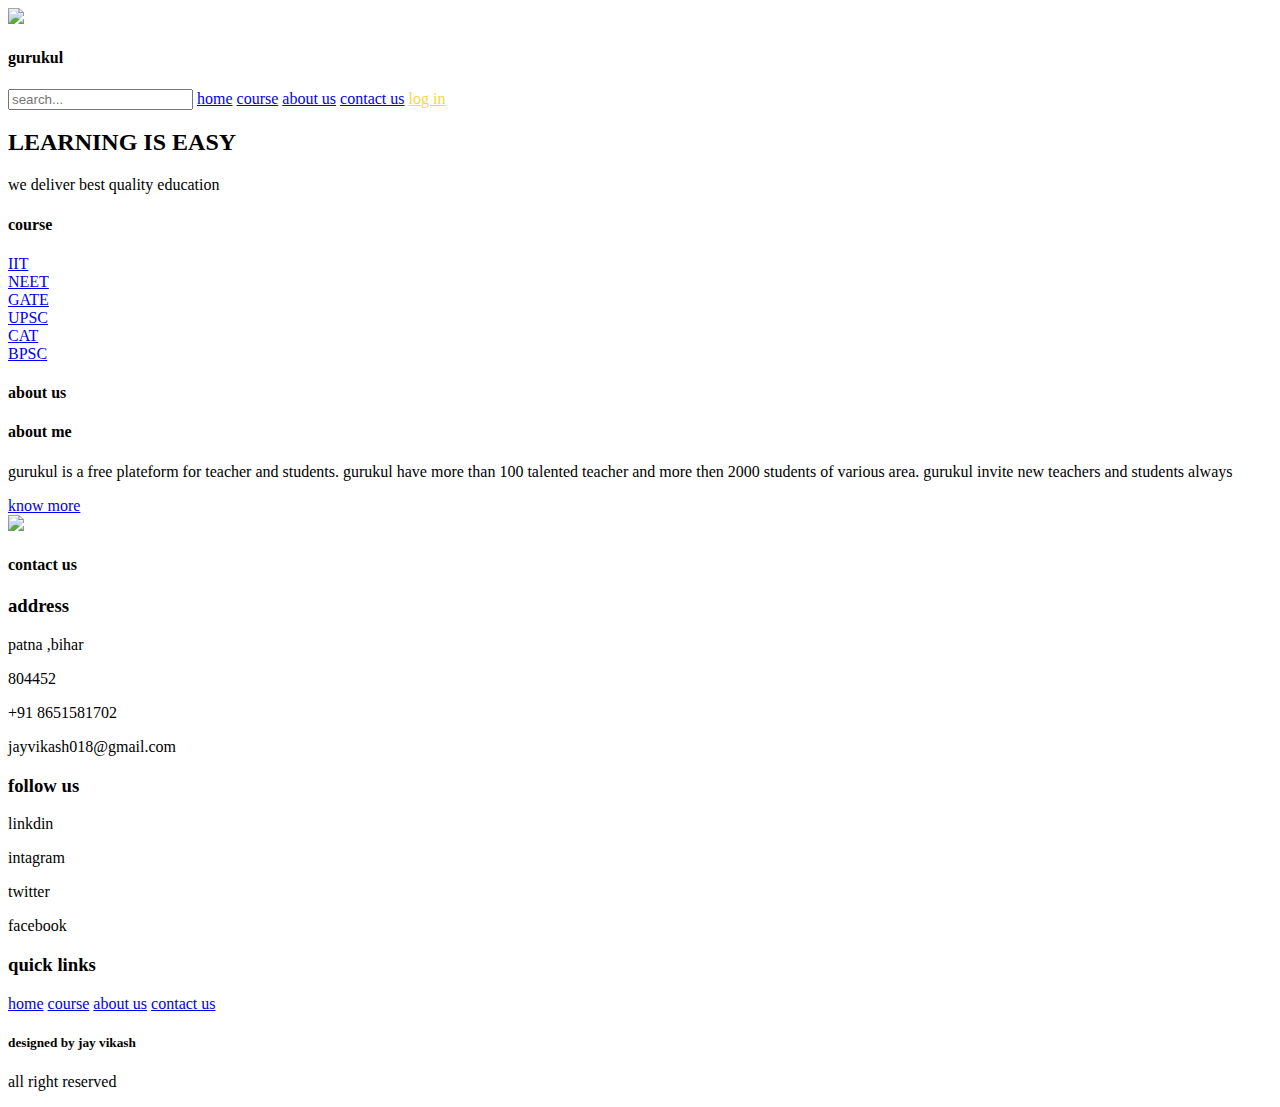
==== index.html @ 4cc66621 "SK1" ====
<!DOCTYPE html>
<html lang="en">
<head>
	<meta charset="utf-8">
	<meta http-equiv="X-UA-Compatible" content="IE=edge">
	<meta name="viewport" content="width=device-width, initial-scale=1.0">
	<link rel="stylesheet" type="text/css" href="style.css">
	<title>a new web</title>
	<link rel="preconnect" href="https://fonts.googleapis.com">
<link rel="preconnect" href="https://fonts.gstatic.com" crossorigin>
<link href="https://fonts.googleapis.com/css2?family=Ubuntu:wght@500&display=swap" rel="stylesheet">
</head>
<header>
	<div class="logo">
			<img src="image/logo.png">
			<h4>gurukul</h4>
		</div>

		<div class="navbar">
			<input type="text" name="search" placeholder="search...">
			<a href="#home">home</a>
			<a href="#course">course</a>
			<a href="#about us">about us</a>
			<a href="#contact us">contact us</a>
			<a href="form.html" style="color: #f5d742">log in</a>
		</div>
</header>

<body>

	<!--homie section starts-->
	<section class="home" id="home">
		<div class="conta">
			<h2>LEARNING IS EASY</h2>
			<p>we deliver best quality education</p>
		</div>
	</section>
    <!--home section ends-->

    <!--course section starts-->

    <section class="course" id="course">
    	<h4 class="heading">course</h4>
    	<div class="container">
    		<div class="btn"><a href="#">IIT</a></div>
    		<div class="btn"><a href="#">NEET</a></div>
    		<div class="btn"><a href="#">GATE</a></div>
    		<div class="btn"><a href="#">UPSC</a></div>
    		<div class="btn"><a href="#">CAT</a></div>
    		<div class="btn"><a href="#">BPSC</a></div>

    	</div>
    </section>
    <!--course section ends-->

    <!--about us section starts-->

    <section class="about us" id="about us">
    	<h4 class="heading">about us</h4>
    	<div class="box">
    		<div class="content">
    			<h4>about me</h4>
    			<p>gurukul is a free plateform for teacher and students. gurukul have more than 100 talented teacher and more then 2000 students of various area. gurukul invite new teachers and students always</p>
    			<div class="btn"><a href="#">know more</a></div>
    		</div>
    		<div class="pic">
    			<img src="image/about.jpg">
    		</div>
    	</div>
    </section>
    <!--about us section ends-->

    <!--contact us section starts-->

    <section class="contact" id="contact us">
    	<h4 class="heading">contact us</h4>
    	<div class="box">
    		<div class="cards">
    			<h3>address</h3>
    			
    			<p>patna ,bihar</p>
    			<p>804452</p>
    			<p>+91 8651581702</p>
    			<p>jayvikash018@gmail.com</p>
    		</div>
    		<div class="cards">
    			<h3>follow us</h3>
    			<p>linkdin</p>
    			<p>intagram</p>
    			<p>twitter</p>
    			<p>facebook</p>
    		</div>
    		<div class="card">
    			<h3>quick links</h3>
    			<a href="#home">home</a>
			    <a href="#course">course</a>
			    <a href="#about us">about us</a>
			    <a href="#contact us">contact us</a>
    		</div>
    	</div>
    </section>
    <!--contact us section ends-->

    <!--footer section starts-->

    <section class="footer">
    	<div class="foot">
    		<h5>designed by jay vikash </h5>
    		<p>all right reserved </p>
    	</div>
    </section>
    <!--footer section ends-->
</body>
</html>
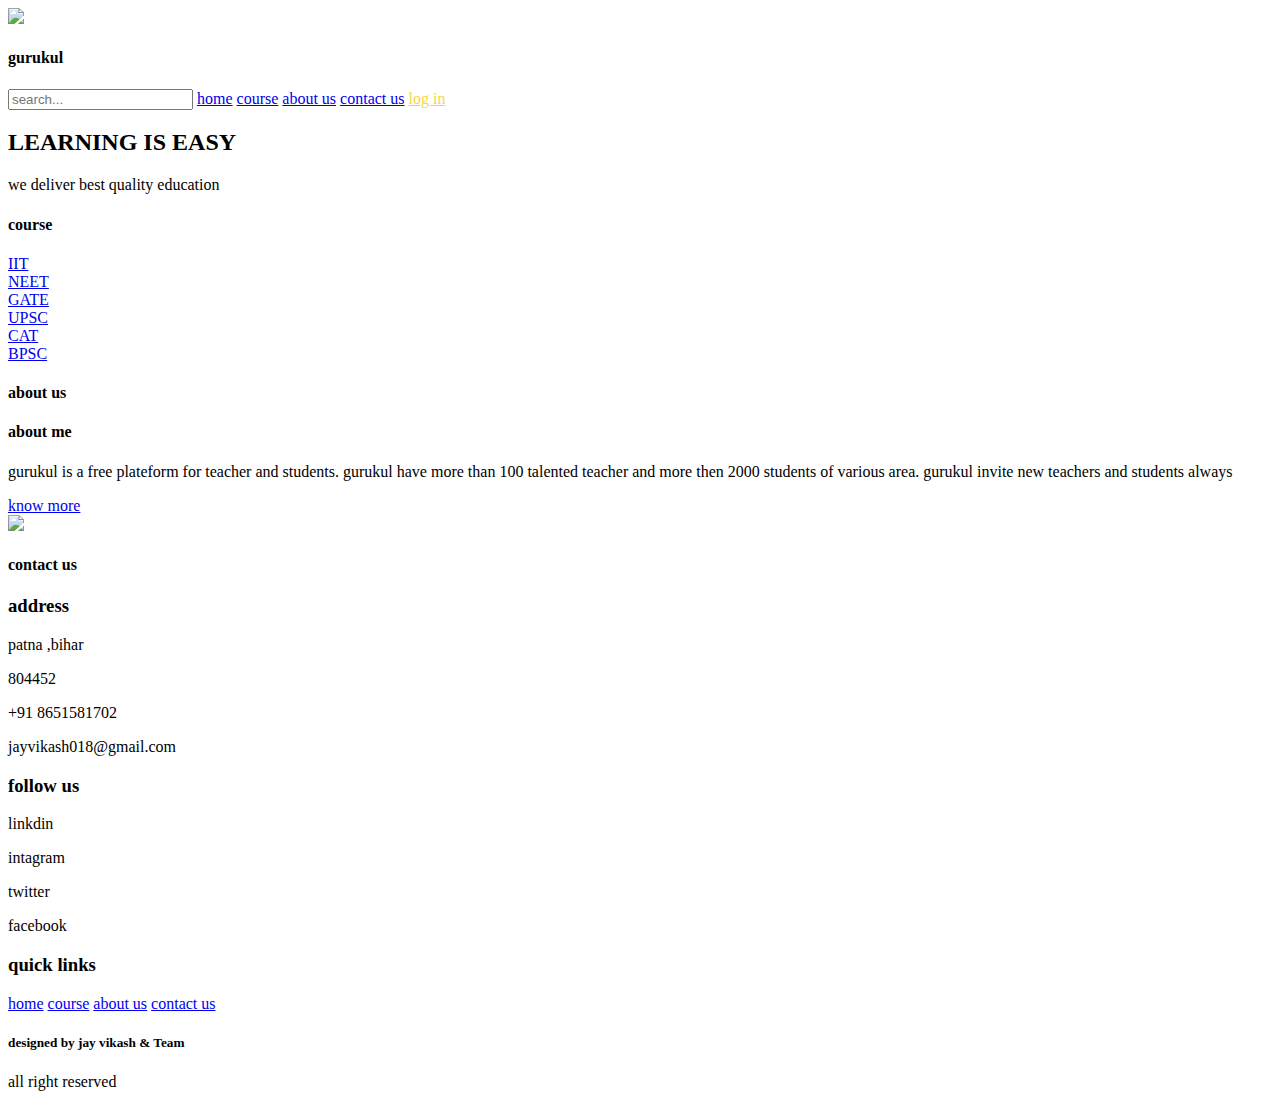
==== commit d1cf60de: "SK2" ====
--- a/index.html
+++ b/index.html
@@ -105,7 +105,7 @@
 
     <section class="footer">
     	<div class="foot">
-    		<h5>designed by jay vikash </h5>
+    		<h5>designed by jay vikash & Team </h5>
     		<p>all right reserved </p>
     	</div>
     </section>
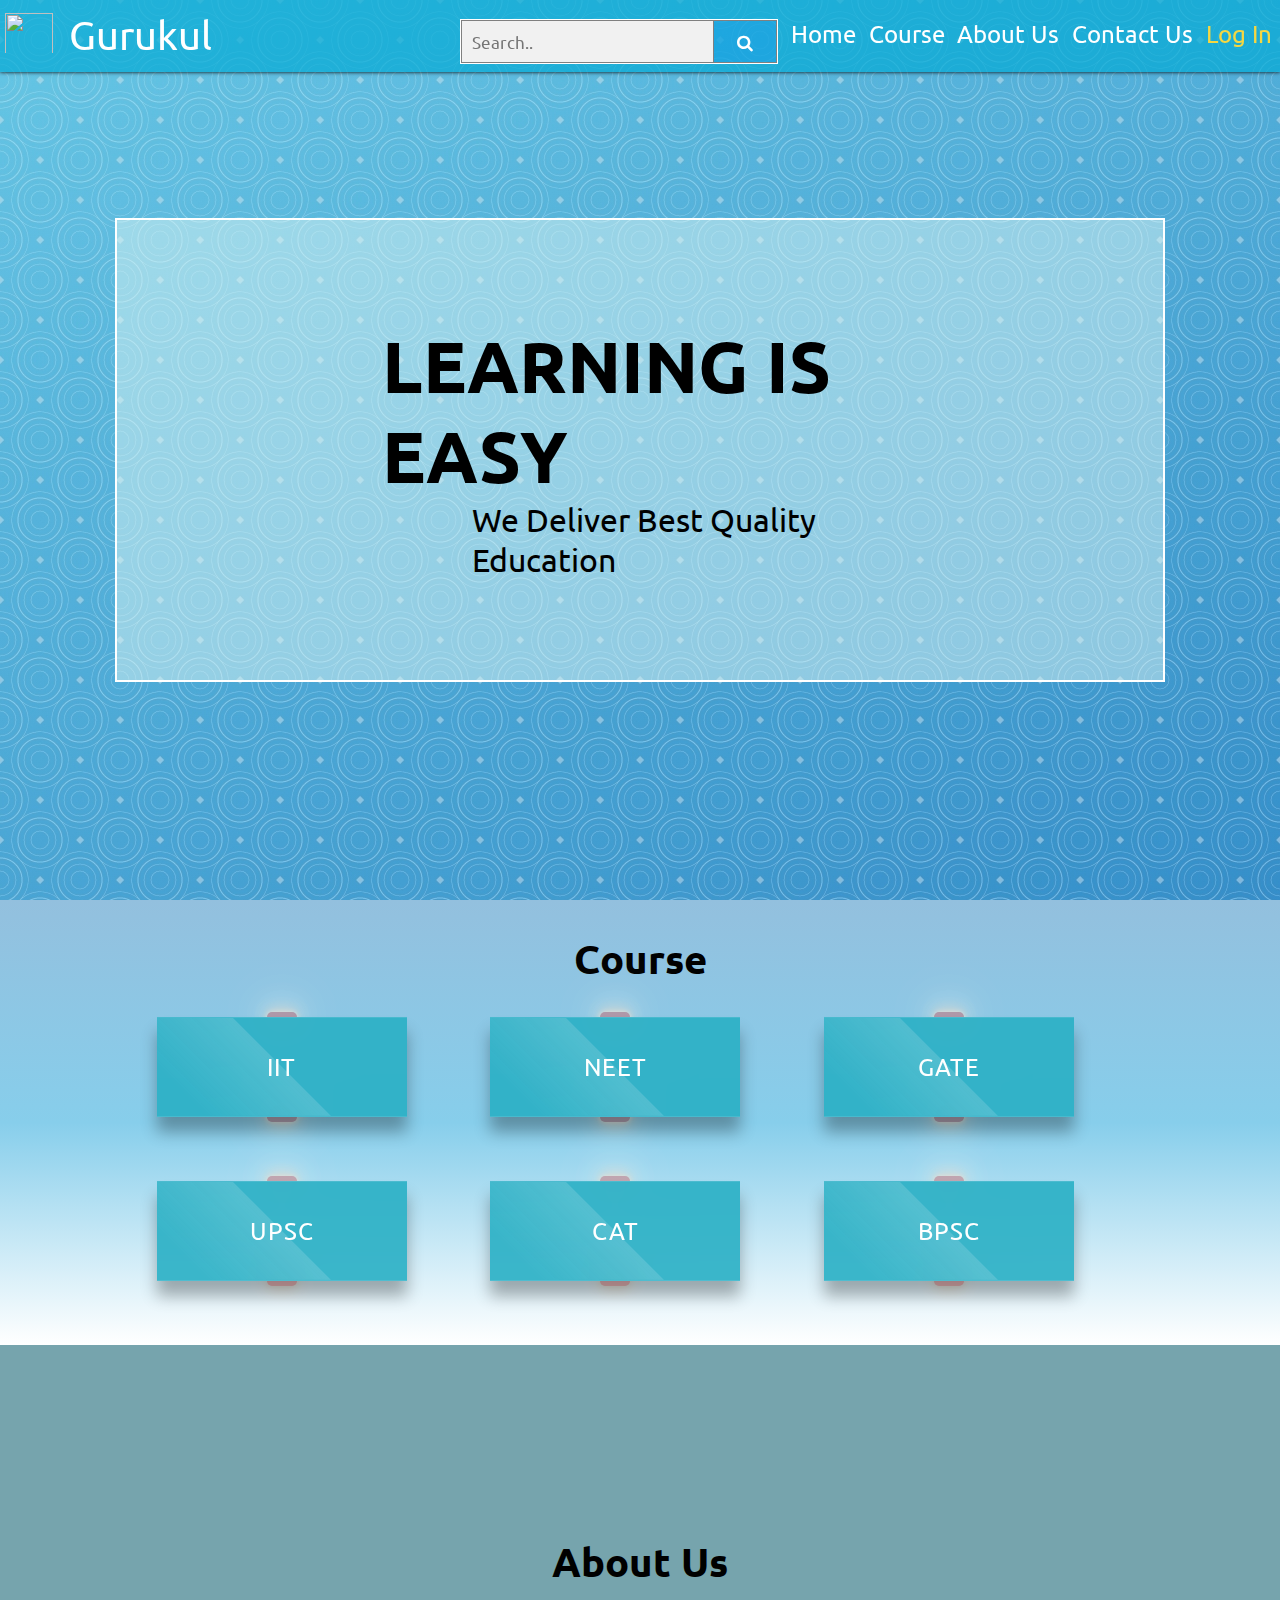
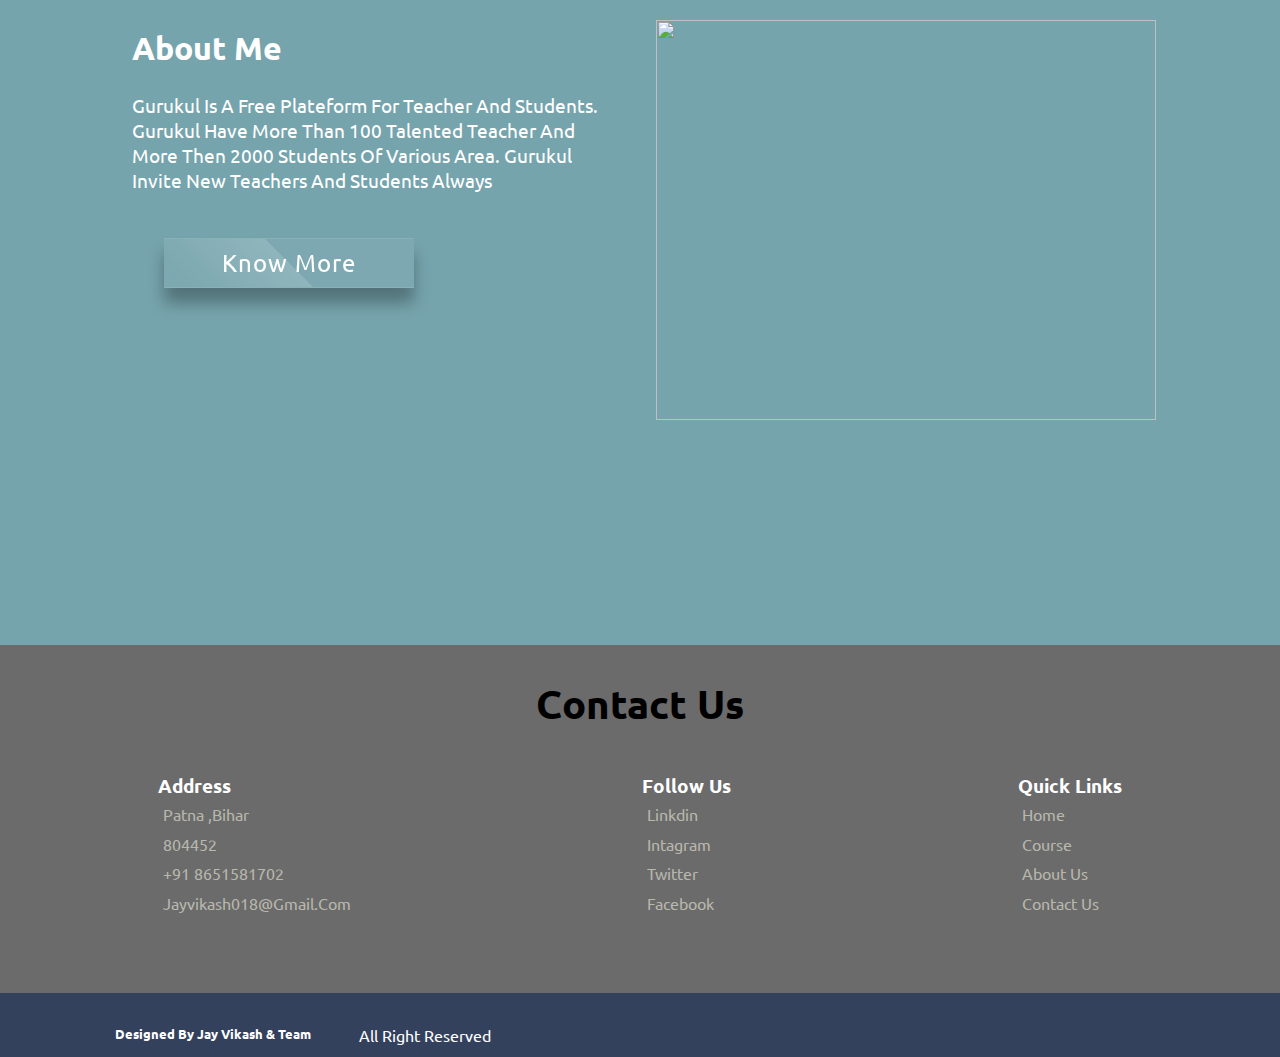
==== commit a76713bc: "SK3 Changed color gradient and layout and added searchbar" ====
--- a/index.html
+++ b/index.html
@@ -7,17 +7,29 @@
 	<link rel="stylesheet" type="text/css" href="style.css">
 	<title>a new web</title>
 	<link rel="preconnect" href="https://fonts.googleapis.com">
-<link rel="preconnect" href="https://fonts.gstatic.com" crossorigin>
-<link href="https://fonts.googleapis.com/css2?family=Ubuntu:wght@500&display=swap" rel="stylesheet">
+	<link rel="preconnect" href="https://fonts.gstatic.com" crossorigin>
+	<link rel="preconnect" href="https://fonts.googleapis.com">
+	<link rel="preconnect" href="https://fonts.gstatic.com" crossorigin>
+	<link rel="preconnect" href="https://fonts.googleapis.com">
+	<link rel="preconnect" href="https://fonts.gstatic.com" crossorigin>
+	<link rel="preconnect" href="https://fonts.googleapis.com">
+	<link rel="preconnect" href="https://fonts.gstatic.com" crossorigin>
+	<link href="https://fonts.googleapis.com/css2?family=Open+Sans:wght@300;400&family=PT+Sans+Caption&family=Proza+Libre&display=swap" rel="stylesheet">
+	<link href="https://fonts.googleapis.com/css2?family=Ubuntu:wght@500&display=swap" rel="stylesheet">
+	<link rel="stylesheet" href="https://cdnjs.cloudflare.com/ajax/libs/font-awesome/4.7.0/css/font-awesome.min.css">
 </head>
 <header>
 	<div class="logo">
 			<img src="image/logo.png">
-			<h4>gurukul</h4>
+			<h4>Gurukul</h4>
 		</div>
 
 		<div class="navbar">
-			<input type="text" name="search" placeholder="search...">
+			<!-- <input type="text" name="search" placeholder="search..."> -->
+			<form class="example" action="action_page.php">
+				<input type="text" placeholder="Search.." name="search">
+				<button type="submit"><i class="fa fa-search"></i></button>
+			</form>
 			<a href="#home">home</a>
 			<a href="#course">course</a>
 			<a href="#about us">about us</a>
--- a/style.css
+++ b/style.css
@@ -0,0 +1,488 @@
+@import url("https://fonts.googleapis.com/css2?family=Poppins:wght@400;500;600;700;800;900&family=Roboto:wght@400;500;700&display=swap");
+
+* {
+	margin: 0;
+	padding: 0;
+	box-sizing: border-box;
+	font-family: "Roboto", sans-serif;
+}
+
+*{
+  font-family: 'Ubuntu', sans-serif;
+  margin:0; padding:0;
+  box-sizing: border-box;
+  text-transform: capitalize;
+  outline: none; border:none;
+  text-decoration: none;
+  transition: all .2s linear;
+}
+
+.btn {
+	position: relative;
+	top: 0;
+	left: 0;
+	width: 250px;
+	height: 50px;
+	margin: 2rem;
+	display: flex;
+	justify-content: center;
+	align-items: center;
+}
+
+.btn a {
+	position: absolute;
+	top: 0;
+	left: 0;
+	width: 100%;
+	height: 100%;
+	display: flex;
+	justify-content: center;
+	align-items: center;
+	background: rgba(255, 255, 255, 0.05);
+	box-shadow: 0 15px 15px rgba(0, 0, 0, 0.3);
+	border-bottom: 1px solid rgba(255, 255, 255, 0.1);
+	border-top: 1px solid rgba(255, 255, 255, 0.1);
+	border-radius: 0px;
+	padding: 10px;
+	letter-spacing: 1px;
+	text-decoration: none;
+	overflow: hidden;
+	color: #fff;
+	font-size: 1.5rem;
+	font-weight: 400px;
+	z-index: 1;
+	transition: 0.5s;
+	backdrop-filter: blur(15px);
+}
+
+.btn:hover a {
+	letter-spacing: 3px;
+}
+
+.btn a::before {
+	content: "";
+	position: absolute;
+	top: 0;
+	left: 0;
+	width: 50%;
+	height: 100%;
+	background: linear-gradient(to left, rgba(255, 255, 255, 0.15), transparent);
+	transform: skewX(45deg) translate(0);
+	transition: 0.5s;
+	filter: blur(0px);
+}
+.btn:hover a::before {
+	transform: skewX(45deg) translate(200px);
+}
+
+html{
+ 
+  overflow-x: hidden;
+  scroll-padding-top: 2rem;
+  scroll-behavior: smooth;
+}
+
+*::selection{
+	background: linear-gradient(to right, red , yellow);
+}
+
+header{
+	font-family: 'Open Sans', sans-serif;
+	/* text-transform: capitalize; */
+	text-decoration: none;
+	width: 100%;
+	position: fixed;
+	z-index: 999;
+	display: flex;
+	justify-content: space-between;
+	/* background: linear-gradient(to bottom, #5d326c, #350048); */
+	background-color:rgb(4, 170, 212, 0.7) ;
+	/* border-bottom: 2px solid #2db2ff; */
+	box-shadow: 0px 0px 4px 0px ;
+}
+
+section{
+  padding:2rem 9%;
+}
+
+.heading{
+	font-size: 2.5rem;
+	text-align: center;
+	/* font-weight: bold; */
+
+}
+
+.logo{
+	padding: .3rem;
+	display: flex;
+	justify-content: space-between;
+	gap:1rem;
+}
+
+.logo img{
+	width: 3rem;
+	height: 3rem;
+	padding-top: 8px;
+}
+
+.logo h4{
+	font-size: 2.5rem;
+	font-weight: 400;
+	color: #fff;
+	padding-top: 6px;
+}
+
+.navbar{
+	padding: .5rem;
+	font-size: 1rem;
+    padding-top: 1.2rem;
+	display: flex;
+}
+
+/* .navbar input[type=text]{
+	text-align: left;
+	font-size: 1.2rem;
+	border-radius: 4px; 
+	padding: 10px;
+} */
+
+form{
+	margin-top: 2px 0px 2px 50px;
+	border : 1px solid white;
+}
+
+form.example input[type=text] {
+	padding: 10px;
+	font-size: 17px;
+	border: 1px solid grey;
+	float: left;
+	width: 80%;
+	background: #f1f1f1;
+  }
+  
+  /* Style the submit button */
+  form.example button {
+	float: left;
+	width: 20%;
+	padding: 10px;
+	background: rgb(33, 150, 243, 0.3);
+	color: white;
+	font-size: 17px;
+	border: 1px solid grey;
+	border-left: none; /* Prevent double borders */
+	cursor: pointer;
+  }
+  
+  form.example button:hover {
+	background: #0b7dda;
+  }
+  
+  /* Clear floats */
+  form.example::after {
+	content: "";
+	clear: both;
+	display: table;
+  }
+.navbar a{
+	color: #fff;
+	font-size: 1.5rem;
+	/* font-weight: 500; */
+	align-items: center;
+	padding-left: .8rem;
+}
+
+.home{
+  min-height: 100vh;
+  /* background-image: linear-gradient(to top, #fdfdfd, #56c7f8, #0ec4d8, #77d6e3, #e8eff2); */
+  /* background-image: linear-gradient( white , rgb(143, 190, 231) ,rgb(59, 147, 224)
+  ); */
+  background-image: url("/image/back.jpg");
+  display: flex;
+  align-items: center;
+  justify-content: center;
+  flex-flow: column;
+  position: relative;
+  z-index: 0;
+}
+
+.home .conta{
+	font-family: 'Ubuntu', sans-serif;;
+	padding : 100px 265px 100px 265px;
+	border: 2px solid white;
+	background-color: rgba(220, 246, 244, 0.5);
+}
+
+.home .conta h2{
+	font-size: 4.5rem;
+	/* font-weight: bold; */
+}
+
+.home .conta p{
+	font-size: 2rem;
+	/* font-weight: 400; */
+	padding-left: 10vh;
+}
+
+.course{
+	width: 100%;
+	position: relative;
+	justify-content: center;
+	align-items: center;
+	/* background: linear-gradient(to bottom, #2a3335, #515a5f); */
+	background-image: linear-gradient(rgb(75, 150, 200, 0.6),skyblue, rgb(255, 255, 255,0.7))
+}
+
+.container {
+	width: 1000px;
+	display: flex;
+	flex-wrap: wrap;
+	justify-content: space-around;
+}
+
+.container .btn {
+	position: relative;
+	top: 0;
+	left: 0;
+	width: 250px;
+	height: 100px;
+	margin: 2rem;
+	display: flex;
+	justify-content: center;
+	align-items: center;
+}
+
+.container .btn a {
+	position: absolute;
+	top: 0;
+	left: 0;
+	width: 100%;
+	height: 100%;
+	display: flex;
+	justify-content: center;
+	align-items: center;
+	background: rgba(41, 175, 196, 0.9);
+	box-shadow: 0 15px 15px rgba(0, 0, 0, 0.3);
+	border-bottom: 1px solid rgba(255, 255, 255, 0.1);
+	border-top: 1px solid rgba(255, 255, 255, 0.1);
+	border-radius: 0px;
+	padding: 10px;
+	letter-spacing: 1px;
+	text-decoration: none;
+	overflow: hidden;
+	color: #fff;
+	font-size: 1.5rem;
+	font-weight: 400px;
+	z-index: 1;
+	transition: 0.5s;
+	backdrop-filter: blur(15px);
+}
+
+.container .btn:hover a {
+	letter-spacing: 3px;
+}
+
+.container .btn a::before {
+	content: "";
+	position: absolute;
+	top: 0;
+	left: 0;
+	width: 50%;
+	height: 100%;
+	background: linear-gradient(to left, rgba(255, 255, 255, 0.15), transparent);
+	transform: skewX(45deg) translate(0);
+	transition: 0.5s;
+	filter: blur(0px);
+}
+.container .btn:hover a::before {
+	transform: skewX(45deg) translate(200px);
+}
+
+.container .btn::before {
+	content: "";
+	position: absolute;
+	left: 50%;
+	transform: translatex(-50%);
+	bottom: -5px;
+	width: 30px;
+	height: 10px;
+	background: rgb(174, 135, 29);
+	border-radius: 10px;
+	transition: 0.5s;
+	transition-delay: 0.5;
+}
+
+.container .btn:hover::before /*lightup button*/ {
+	bottom: 0;
+	height: 50%;
+	width: 80%;
+	border-radius: 30px;
+}
+
+.container .btn::after {
+	content: "";
+	position: absolute;
+	left: 50%;
+	transform: translatex(-50%);
+	top: -5px;
+	width: 30px;
+	height: 10px;
+	background: rgb(255, 153, 0);
+	border-radius: 10px;
+	transition: 0.5s;
+	transition-delay: 0.5;
+}
+
+.container .btn:hover::after /*lightup button*/ {
+	top: 0;
+	height: 50%;
+	width: 80%;
+	border-radius: 30px;
+}
+
+.container .btn:nth-child(1)::before, /*chnage 1*/
+.container .btn:nth-child(1)::after {
+	background: rgba(255, 42, 31, 0.3);
+	box-shadow: 0 0 5px #e6dfd6, 0 0 15px #e6d7bf, 0 0 30px #f9f7f5,
+		0 0 60px #f7f7f6;
+}
+.container .btn:nth-child(2)::before, /* 2*/
+.container .btn:nth-child(2)::after {
+	background: rgba(255, 42, 31, 0.3);
+	box-shadow: 0 0 5px #e6dfd6, 0 0 15px #e6d7bf, 0 0 30px #f9f7f5,
+		0 0 60px #f7f7f6;
+}
+.container .btn:nth-child(3)::before, /* 3*/
+.container .btn:nth-child(3)::after {
+	background: rgba(255, 42, 31, 0.3);
+	box-shadow: 0 0 5px #e6dfd6, 0 0 15px #e6d7bf, 0 0 30px #f9f7f5,
+		0 0 60px #f7f7f6;
+}
+.container .btn:nth-child(4)::before, /*chnage 4*/
+.container .btn:nth-child(4)::after {
+	background: rgba(255, 42, 31, 0.3);
+	box-shadow: 0 0 5px #e6dfd6, 0 0 15px #e6d7bf, 0 0 30px #f9f7f5,
+		0 0 60px #f7f7f6;
+}
+
+.container .btn:nth-child(5)::before, /* 5*/
+.container .btn:nth-child(5)::after {
+	background: rgba(255, 42, 31, 0.3);
+	box-shadow: 0 0 5px #e6dfd6, 0 0 15px #e6d7bf, 0 0 30px #f9f7f5,
+		0 0 60px #f7f7f6;
+}
+
+.container .btn:nth-child(6)::before, /* 6*/
+.container .btn:nth-child(6)::after {
+	background: rgba(255, 42, 31, 0.3);
+	box-shadow: 0 0 5px #e6dfd6, 0 0 15px #e6d7bf, 0 0 30px #f9f7f5,
+		0 0 60px #f7f7f6;
+}
+
+.about{
+	min-height: 100vh;
+	/*background: linear-gradient(to right, red , yellow);;*/
+	/* background-image: radial-gradient(circle, #051937, #004d7a, #008793, #00bf72, #a8eb12); */
+	background-color: rgba(26, 104, 118, 0.6);
+	display: flex;
+    align-items: center;
+    justify-content: center;
+    flex-flow: column;
+    position: relative;
+    z-index: 0;
+}
+
+.about  .box{
+	display: flex;
+	justify-content: space-between;
+    padding: 2rem;
+    gap:2rem;
+}
+
+.about  .box .content{
+	/*background-image: linear-gradient(to top, #9f1540, #c6432c, #d87a00, #d0b300, #a8eb12);;*/
+	width: 500px;
+	height: 400px;
+	padding: .5rem;
+}
+
+.about  .box .content h4{
+	font-size: 2rem;
+	color: #fff;
+	padding-bottom: 1.5rem;
+	font-weight: 600;
+}
+
+.about  .box .content p{
+	font-size: 1.2rem;
+	color: #fff;
+	padding-bottom: .8rem;
+}
+
+.about  .box .pic img{
+	width: 500px;
+	height: 400px;
+}
+
+.contact{
+	
+	/* background-image: linear-gradient(to top, #0d0b0c, #432a2c, #784c3c, #9f7b45, #aeb35a); */
+	background-color: rgba(9, 9, 9, 0.6);
+	display: flex;
+    justify-content: center;
+    flex-flow: column;
+    position: relative;
+    z-index: 0;
+}
+
+.contact .box{
+	display: flex;
+	justify-content: space-between;
+	padding: 1.5rem;
+}
+
+.contact .box .cards{
+	color: #fff;
+	padding: 1.2rem;
+}
+
+.contact .box .cards p{
+	color:#b8b8ad;
+	padding: .3rem;
+}
+
+.contact .box .cards p:hover{
+	color: #fff;
+}
+
+
+.contact .box .card{
+	color: #fff;
+	display: flex;
+	flex-flow: column;
+	padding: 1.2rem;
+}
+
+.contact .box .card a{
+	color: #b8b8ad;
+	padding: .3rem;
+}
+
+.contact .box .card a:hover{
+	letter-spacing: .1rem;
+	color: #fff;
+}
+
+.footer{
+	background-color: rgba(1, 18, 53, 0.8);
+	height: 1rem;
+	
+	
+}
+
+.footer .foot{
+	color: #ffffff;
+	display: flex;
+	gap:3rem;
+	text-align: center;
+}
+
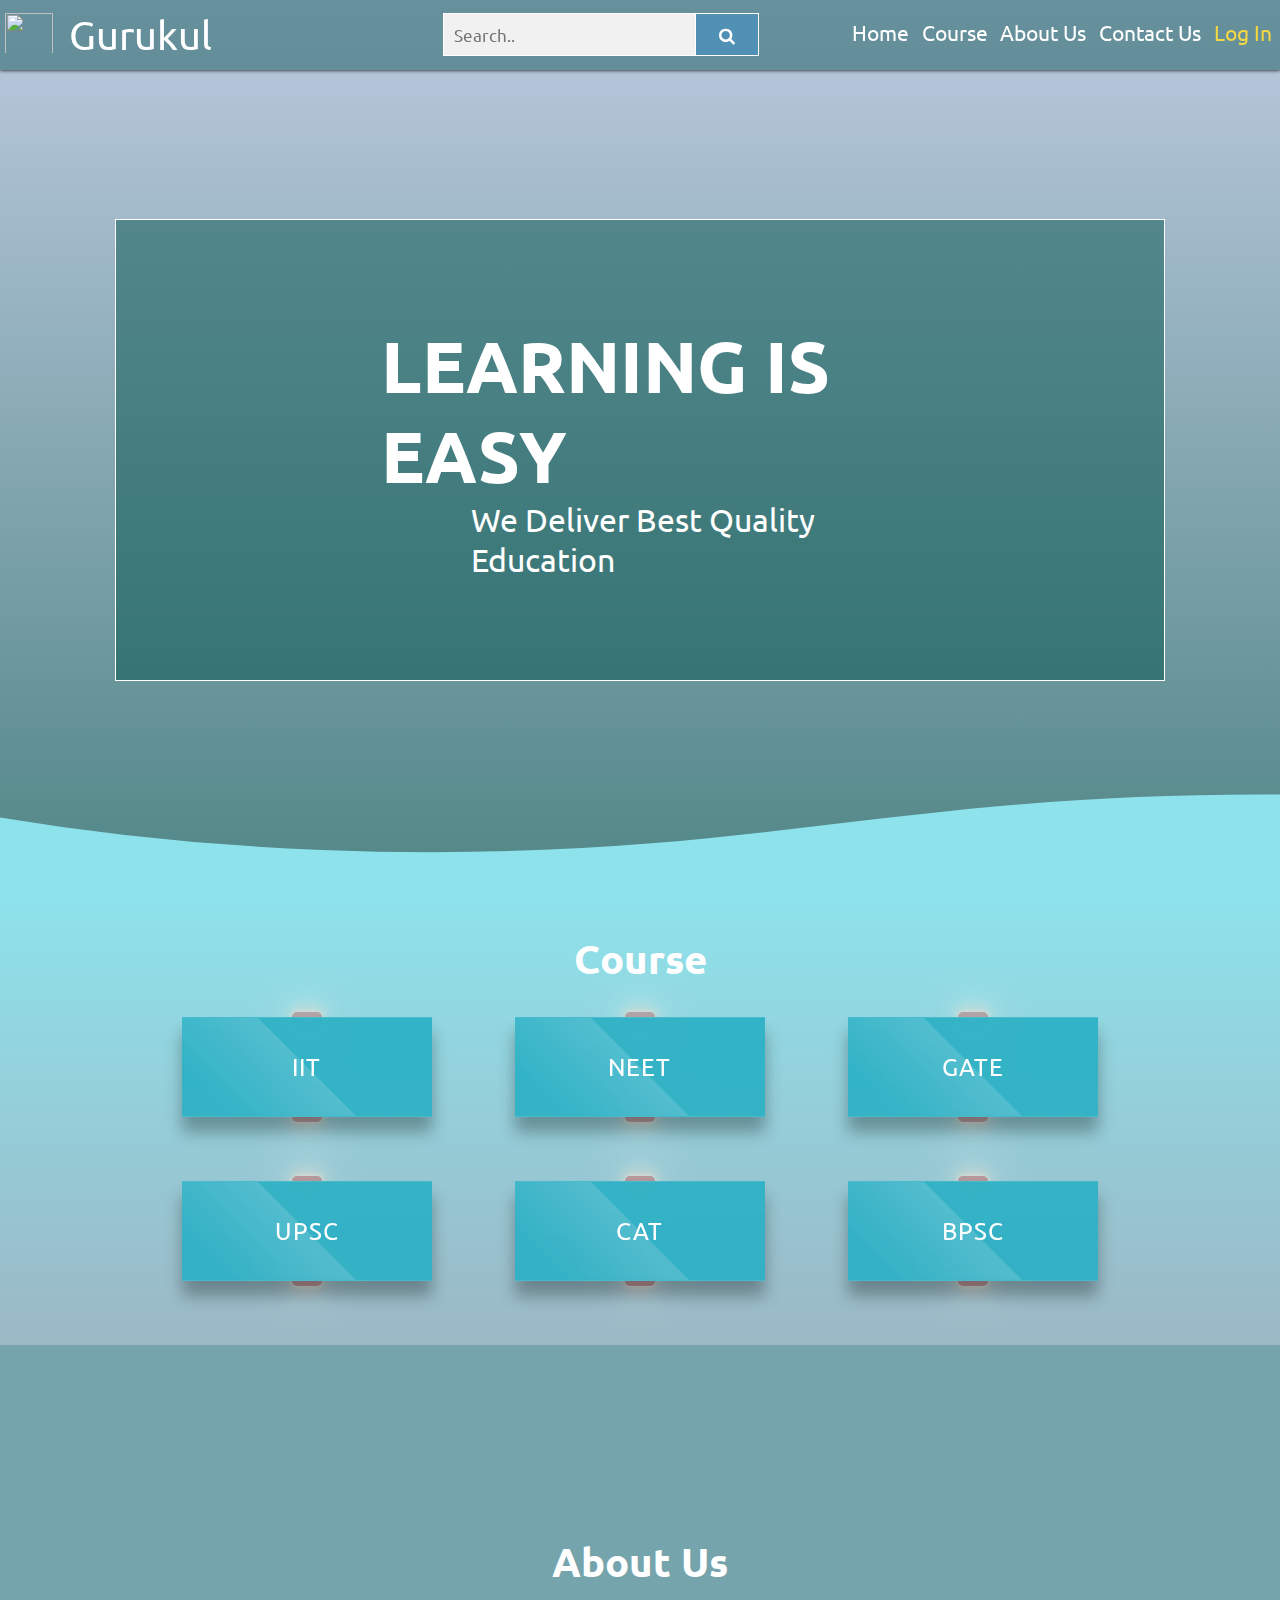
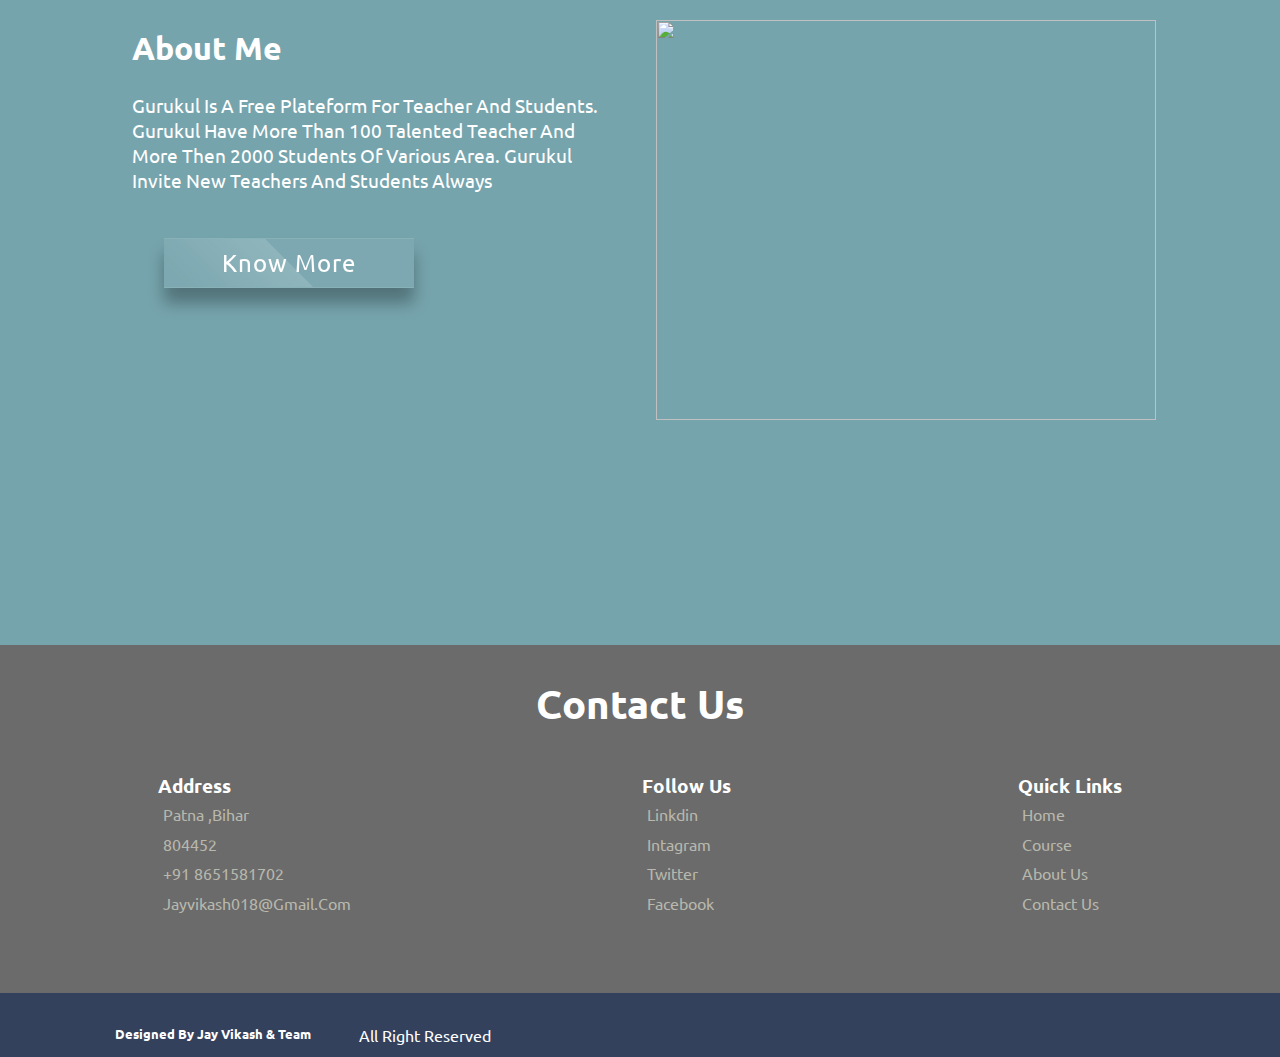
==== commit fd442997: "SK Changed color and brought courses to center" ====
--- a/index.html
+++ b/index.html
@@ -48,9 +48,12 @@
 		</div>
 	</section>
     <!--home section ends-->
-
+	<div class="custom-shape-divider-bottom-1695850399">
+		<svg data-name="Layer 1" xmlns="http://www.w3.org/2000/svg" viewBox="0 0 1200 120" preserveAspectRatio="none">
+			<path d="M985.66,92.83C906.67,72,823.78,31,743.84,14.19c-82.26-17.34-168.06-16.33-250.45.39-57.84,11.73-114,31.07-172,41.86A600.21,600.21,0,0,1,0,27.35V120H1200V95.8C1132.19,118.92,1055.71,111.31,985.66,92.83Z" class="shape-fill"></path>
+		</svg>
+	</div>
     <!--course section starts-->
-
     <section class="course" id="course">
     	<h4 class="heading">course</h4>
     	<div class="container">
@@ -63,6 +66,8 @@
 
     	</div>
     </section>
+
+	
     <!--course section ends-->
 
     <!--about us section starts-->
--- a/style.css
+++ b/style.css
@@ -87,7 +87,8 @@
 }
 
 header{
-	font-family: 'Open Sans', sans-serif;
+	font-family: sans-serif;
+	height: 70px;
 	/* text-transform: capitalize; */
 	text-decoration: none;
 	width: 100%;
@@ -96,7 +97,7 @@
 	display: flex;
 	justify-content: space-between;
 	/* background: linear-gradient(to bottom, #5d326c, #350048); */
-	background-color:rgb(4, 170, 212, 0.7) ;
+	background-color:rgba(65, 119, 127, 0.7) ;
 	/* border-bottom: 2px solid #2db2ff; */
 	box-shadow: 0px 0px 4px 0px ;
 }
@@ -108,8 +109,8 @@
 .heading{
 	font-size: 2.5rem;
 	text-align: center;
-	/* font-weight: bold; */
-
+	font-weight: bold;
+	color: rgb(255, 255, 255);
 }
 
 .logo{
@@ -133,8 +134,10 @@
 }
 
 .navbar{
+	font-family: sans-serif;
 	padding: .5rem;
-	font-size: 1rem;
+	font-size: 17px;
+	/* font-size: 1rem; */
     padding-top: 1.2rem;
 	display: flex;
 }
@@ -147,14 +150,16 @@
 } */
 
 form{
-	margin-top: 2px 0px 2px 50px;
-	border : 1px solid white;
+	margin: -6px 0px 0px 0px;
+	/* border : 1px solid white; */
+	margin-right: 80px;
 }
 
 form.example input[type=text] {
 	padding: 10px;
+	margin-bottom: 10px;
 	font-size: 17px;
-	border: 1px solid grey;
+	border: 1px solid white;
 	float: left;
 	width: 80%;
 	background: #f1f1f1;
@@ -168,7 +173,7 @@
 	background: rgb(33, 150, 243, 0.3);
 	color: white;
 	font-size: 17px;
-	border: 1px solid grey;
+	border: 1px solid white;
 	border-left: none; /* Prevent double borders */
 	cursor: pointer;
   }
@@ -185,7 +190,7 @@
   }
 .navbar a{
 	color: #fff;
-	font-size: 1.5rem;
+	font-size: 1.3rem;
 	/* font-weight: 500; */
 	align-items: center;
 	padding-left: .8rem;
@@ -196,7 +201,9 @@
   /* background-image: linear-gradient(to top, #fdfdfd, #56c7f8, #0ec4d8, #77d6e3, #e8eff2); */
   /* background-image: linear-gradient( white , rgb(143, 190, 231) ,rgb(59, 147, 224)
   ); */
-  background-image: url("/image/back.jpg");
+  /* background-image: url("/image/back.jpg"); */
+  /* background-image: linear-gradient(to bottom right, rgba(11, 150, 231), rgba(4, 62, 8, 0.6), rgba(18, 216, 230, 0.6)); */
+  background-image: linear-gradient(rgba(144, 168, 203, 0.6), rgba(4, 81, 81, 0.7));
   display: flex;
   align-items: center;
   justify-content: center;
@@ -206,30 +213,55 @@
 }
 
 .home .conta{
-	font-family: 'Ubuntu', sans-serif;;
+	font-family: 'Ubuntu', sans-serif;
 	padding : 100px 265px 100px 265px;
-	border: 2px solid white;
-	background-color: rgba(220, 246, 244, 0.5);
+	border: 1px solid white;
+	background-color: rgba(4, 84, 78, 0.5);
+	color: #ffffff;
 }
 
 .home .conta h2{
 	font-size: 4.5rem;
-	/* font-weight: bold; */
+	font-weight: bold;
 }
 
 .home .conta p{
 	font-size: 2rem;
-	/* font-weight: 400; */
+	/* font-family: sans-serif; */
+	font-weight: 400; 
 	padding-left: 10vh;
+}
+
+.custom-shape-divider-bottom-1695850399 {
+    position: absolute;
+    bottom: 0;
+    left: 0;
+    width: 100%;
+    overflow: hidden;
+    line-height: 0;
+}
+
+.custom-shape-divider-bottom-1695850399 svg {
+    position: relative;
+    display: block;
+    width: calc(190% + 1.3px);
+    height: 107px;
+}
+
+.custom-shape-divider-bottom-1695850399 .shape-fill {
+    fill: rgba(142, 226, 235);
+	/* fill: rgb(22, 171, 201); */
 }
 
 .course{
 	width: 100%;
 	position: relative;
 	justify-content: center;
+	display: flex;
+	flex-direction: column;
 	align-items: center;
 	/* background: linear-gradient(to bottom, #2a3335, #515a5f); */
-	background-image: linear-gradient(rgb(75, 150, 200, 0.6),skyblue, rgb(255, 255, 255,0.7))
+	background-image: linear-gradient(rgb(142, 226, 235), rgba(113, 154, 172, 0.7))
 }
 
 .container {
@@ -237,6 +269,7 @@
 	display: flex;
 	flex-wrap: wrap;
 	justify-content: space-around;
+	/* align-items: center; */
 }
 
 .container .btn {
